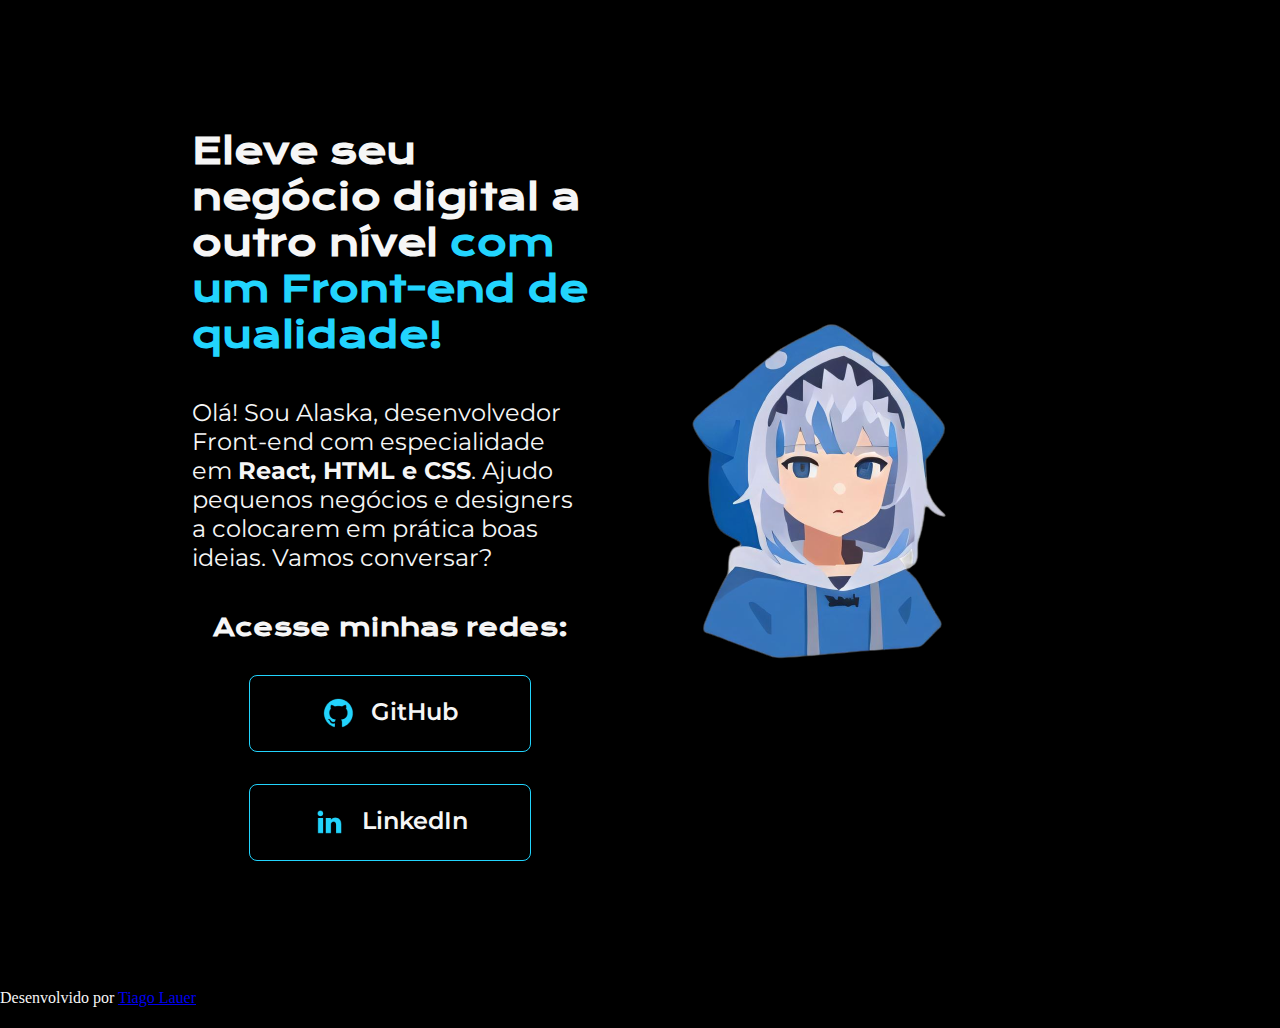
==== index.html @ 2fe94147 "Add files via upload" ====
<!DOCTYPE html>
<html lang="en">

<head>
    <meta charset="UTF-8">
    <meta http-equiv="X-UA-Compatible" content="IE=edge">
    <meta name="viewport" content="width=device-width, initial-scale=1.0">
    <link rel="stylesheet" href="/assets/css/style.css">
    <link rel="preconnect" href="https://fonts.googleapis.com">
    <link rel="preconnect" href="https://fonts.gstatic.com" crossorigin>
    <link href="https://fonts.googleapis.com/css2?family=Krona+One&display=swap" rel="stylesheet">
    <link href="https://fonts.googleapis.com/css2?family=Montserrat&display=swap" rel="stylesheet">

    <title>Portfólio Alura</title>
</head>

<body>
    <header></header>
    <main class="container">
        <section class="container-content">
            <h1 class="container-title">Eleve seu negócio digital a outro nível <strong>com um Front-end de
                    qualidade!</strong></h1>
            <p class="content-text">Olá! Sou Alaska, desenvolvedor Front-end com especialidade em <strong>React, HTML e
                    CSS</strong>. Ajudo
                pequenos
                negócios e designers a colocarem em prática boas ideias. Vamos conversar?</p>
                <div class="links">
                    <h2 class="links_subtitle">Acesse minhas redes:</h2>
                    <a href="https://github.com/tiagolauer" target="_blank" class="links_link">
                        <img src="/assets/img/github.png" alt="Github icon">
                        GitHub
                    </a>
                    <a href="https://www.linkedin.com/in/tiago-lauer-7601871ab/" target="_blank" class="links_link">
                        <img src="/assets/img/linkedin.png" alt="LinkedIn icon">
                        LinkedIn
                    </a>
                </div>
        </section>

        <img src="/assets/img/alaskaboy.png" alt="Picture from alaskaboy">
    </main>
    <footer>
        <p>Desenvolvido por <a href="https://github.com/tiagolauer">Tiago Lauer</a></p>
    </footer>
</body>

</html>
---- assets/css/style.css ----
@import url('https://fonts.googleapis.com/css2?family=Montserrat:wght@600&display=swap');

* {
    margin: 0;
    padding: 0;
}

body {
    height: 100vh;
    background-color: black;
    color: #F6F6F6;
    box-sizing: border-box;
}

.container {
    display: flex;
    align-items: center;
    justify-content: space-between;
    margin: 10% 15%;
}

.container-content {
    width: 615px;
    display: flex;
    flex-direction: column;
    gap: 40px;
}

.container-title {
    font-size: 2.25rem;
    font-family: 'Krona One', sans-serif;
}

.content-text {
    font-size: 1.5rem;
    font-family: 'Montserrat', sans-serif;
}

.links {
    display: flex;
    font-family: 'Montserrat', sans-serif;
    justify-content: space-between;
    flex-direction: column;
    align-items: center;
    gap: 2rem;
}

.links_subtitle {
    font-family: 'Krona One', sans-serif;
    font-size: 1.5rem;
}

.links a {
    text-decoration: none;
}

.links_link {
    justify-content: center;
    display: flex;
    border: 0.1rem solid #22D4FD;
    width: 280px;
    text-align: center;
    color: #F6F6F6;
    border-radius: 0.5rem;
    font-size: 1.5rem;
    padding: 1.34rem 0px;
    font-weight: 600;
    gap: 1rem;
}

.links_link:hover {
    background-color: #272727;
}

strong {
    color: #22D4FD;
}

p strong {
    color: #F6F6F6;
}
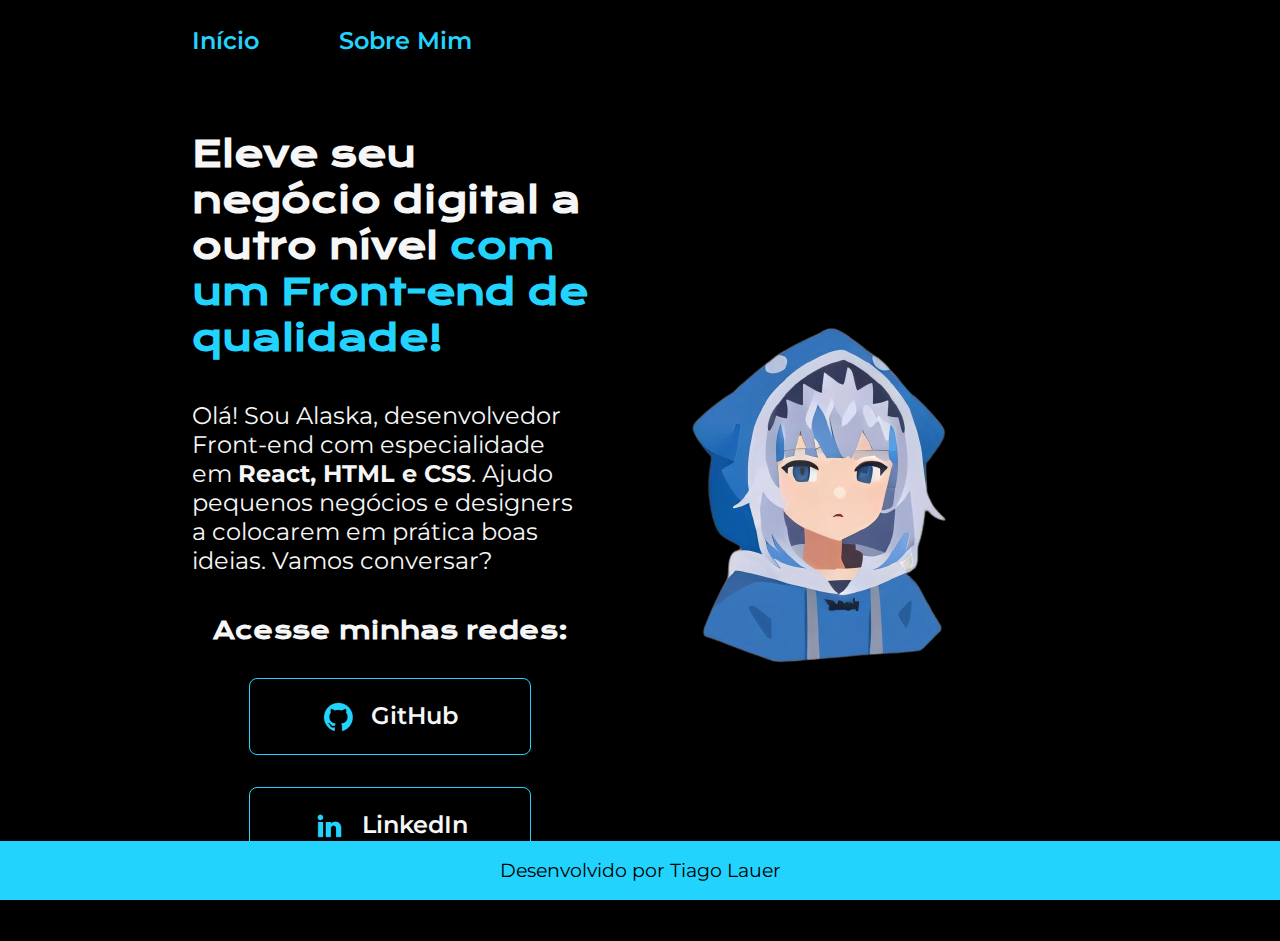
==== commit 5b752252: "Add files via upload" ====
--- a/index.html
+++ b/index.html
@@ -1,47 +1,69 @@
 <!DOCTYPE html>
 <html lang="en">
-
-<head>
-    <meta charset="UTF-8">
-    <meta http-equiv="X-UA-Compatible" content="IE=edge">
-    <meta name="viewport" content="width=device-width, initial-scale=1.0">
-    <link rel="stylesheet" href="/assets/css/style.css">
-    <link rel="preconnect" href="https://fonts.googleapis.com">
-    <link rel="preconnect" href="https://fonts.gstatic.com" crossorigin>
-    <link href="https://fonts.googleapis.com/css2?family=Krona+One&display=swap" rel="stylesheet">
-    <link href="https://fonts.googleapis.com/css2?family=Montserrat&display=swap" rel="stylesheet">
+  <head>
+    <meta charset="UTF-8" />
+    <meta http-equiv="X-UA-Compatible" content="IE=edge" />
+    <meta name="viewport" content="width=device-width, initial-scale=1.0" />
+    <link rel="stylesheet" href="/assets/css/style.css" />
+    <link rel="preconnect" href="https://fonts.googleapis.com" />
+    <link rel="preconnect" href="https://fonts.gstatic.com" crossorigin />
+    <link
+      href="https://fonts.googleapis.com/css2?family=Krona+One&display=swap"
+      rel="stylesheet"
+    />
+    <link
+      href="https://fonts.googleapis.com/css2?family=Montserrat&display=swap"
+      rel="stylesheet"
+    />
 
     <title>Portfólio Alura</title>
-</head>
+  </head>
 
-<body>
-    <header></header>
+  <body>
+    <header class="menu">
+      <nav class="menu_list">
+        <a href="/index.html" class="menu_link">Início</a>
+        <a href="/pages/sobre.html" class="menu_link">Sobre Mim</a>
+      </nav>
+    </header>
     <main class="container">
-        <section class="container-content">
-            <h1 class="container-title">Eleve seu negócio digital a outro nível <strong>com um Front-end de
-                    qualidade!</strong></h1>
-            <p class="content-text">Olá! Sou Alaska, desenvolvedor Front-end com especialidade em <strong>React, HTML e
-                    CSS</strong>. Ajudo
-                pequenos
-                negócios e designers a colocarem em prática boas ideias. Vamos conversar?</p>
-                <div class="links">
-                    <h2 class="links_subtitle">Acesse minhas redes:</h2>
-                    <a href="https://github.com/tiagolauer" target="_blank" class="links_link">
-                        <img src="/assets/img/github.png" alt="Github icon">
-                        GitHub
-                    </a>
-                    <a href="https://www.linkedin.com/in/tiago-lauer-7601871ab/" target="_blank" class="links_link">
-                        <img src="/assets/img/linkedin.png" alt="LinkedIn icon">
-                        LinkedIn
-                    </a>
-                </div>
-        </section>
+      <section class="container-content">
+        <h1 class="container-title">
+          Eleve seu negócio digital a outro nível
+          <strong>com um Front-end de qualidade!</strong>
+        </h1>
+        <p class="content-text">
+          Olá! Sou Alaska, desenvolvedor Front-end com especialidade em
+          <strong>React, HTML e CSS</strong>. Ajudo pequenos negócios e
+          designers a colocarem em prática boas ideias. Vamos conversar?
+        </p>
+        <div class="links">
+          <h2 class="links_subtitle">Acesse minhas redes:</h2>
+          <a
+            href="https://github.com/tiagolauer"
+            target="_blank"
+            class="links_link"
+          >
+            <img src="/assets/img/github.png" alt="Github icon" />
+            GitHub
+          </a>
+          <a
+            href="https://www.linkedin.com/in/tiago-lauer-7601871ab/"
+            target="_blank"
+            class="links_link"
+          >
+            <img src="/assets/img/linkedin.png" alt="LinkedIn icon" />
+            LinkedIn
+          </a>
+        </div>
+      </section>
 
-        <img src="/assets/img/alaskaboy.png" alt="Picture from alaskaboy">
+      <img src="/assets/img/alaskaboy.png" alt="Picture from alaskaboy" />
     </main>
-    <footer>
-        <p>Desenvolvido por <a href="https://github.com/tiagolauer">Tiago Lauer</a></p>
+    <footer id="footer">
+      <p>
+        Desenvolvido por <a href="https://github.com/tiagolauer">Tiago Lauer</a>
+      </p>
     </footer>
-</body>
-
-</html>+  </body>
+</html>
--- a/assets/css/style.css
+++ b/assets/css/style.css
@@ -1,4 +1,14 @@
 @import url('https://fonts.googleapis.com/css2?family=Montserrat:wght@600&display=swap');
+
+:root {
+    --cor-primaria: #000000;
+    --cor-secundaria: #F6F6F6;
+    --cor-terciaria: #22D4FD;
+
+    --fonte-primaria: 'Krona One', sans-serif;
+    --fonte-secundaria: 'Montserrat', sans-serif;
+}
+
 
 * {
     margin: 0;
@@ -6,9 +16,8 @@
 }
 
 body {
-    height: 100vh;
     background-color: black;
-    color: #F6F6F6;
+    color: var(--cor-secundaria);
     box-sizing: border-box;
 }
 
@@ -16,7 +25,7 @@
     display: flex;
     align-items: center;
     justify-content: space-between;
-    margin: 10% 15%;
+    padding: 6% 15%;
 }
 
 .container-content {
@@ -28,17 +37,17 @@
 
 .container-title {
     font-size: 2.25rem;
-    font-family: 'Krona One', sans-serif;
+    font-family: var(--fonte-primaria);
 }
 
 .content-text {
     font-size: 1.5rem;
-    font-family: 'Montserrat', sans-serif;
+    font-family: var(--fonte-secundaria);
 }
 
 .links {
     display: flex;
-    font-family: 'Montserrat', sans-serif;
+    font-family: var(--fonte-secundaria);
     justify-content: space-between;
     flex-direction: column;
     align-items: center;
@@ -46,7 +55,7 @@
 }
 
 .links_subtitle {
-    font-family: 'Krona One', sans-serif;
+    font-family: var(--fonte-primaria);
     font-size: 1.5rem;
 }
 
@@ -57,10 +66,10 @@
 .links_link {
     justify-content: center;
     display: flex;
-    border: 0.1rem solid #22D4FD;
+    border: 0.1rem solid var(--cor-terciaria);
     width: 280px;
     text-align: center;
-    color: #F6F6F6;
+    color: var(--cor-secundaria);
     border-radius: 0.5rem;
     font-size: 1.5rem;
     padding: 1.34rem 0px;
@@ -72,10 +81,47 @@
     background-color: #272727;
 }
 
+#footer {
+    position: fixed;
+    bottom: 0;
+    width: 100%;
+    padding: 1.1rem 0;
+    color: var(--cor-primaria);
+    background-color: var(--cor-terciaria);
+    text-align: center;
+    font-family: var(--fonte-secundaria);
+    font-size: 1.2rem;
+  }
+
+#footer a {
+    text-decoration: none;
+    color: var(--cor-primaria);
+}
+  
+
+.menu {
+
+    padding: 2% 0 0 15%;
+}
+
+.menu_list {
+    display: flex;
+    gap: 80px;
+
+}
+
+.menu_link {
+    font-family: var(--fonte-secundaria);
+    font-weight: 600;
+    font-size: 1.5rem;
+    text-decoration: none;
+    color: var(--cor-terciaria);
+}
+
 strong {
-    color: #22D4FD;
+    color: var(--cor-terciaria);
 }
 
 p strong {
-    color: #F6F6F6;
+    color: var(--cor-secundaria);
 }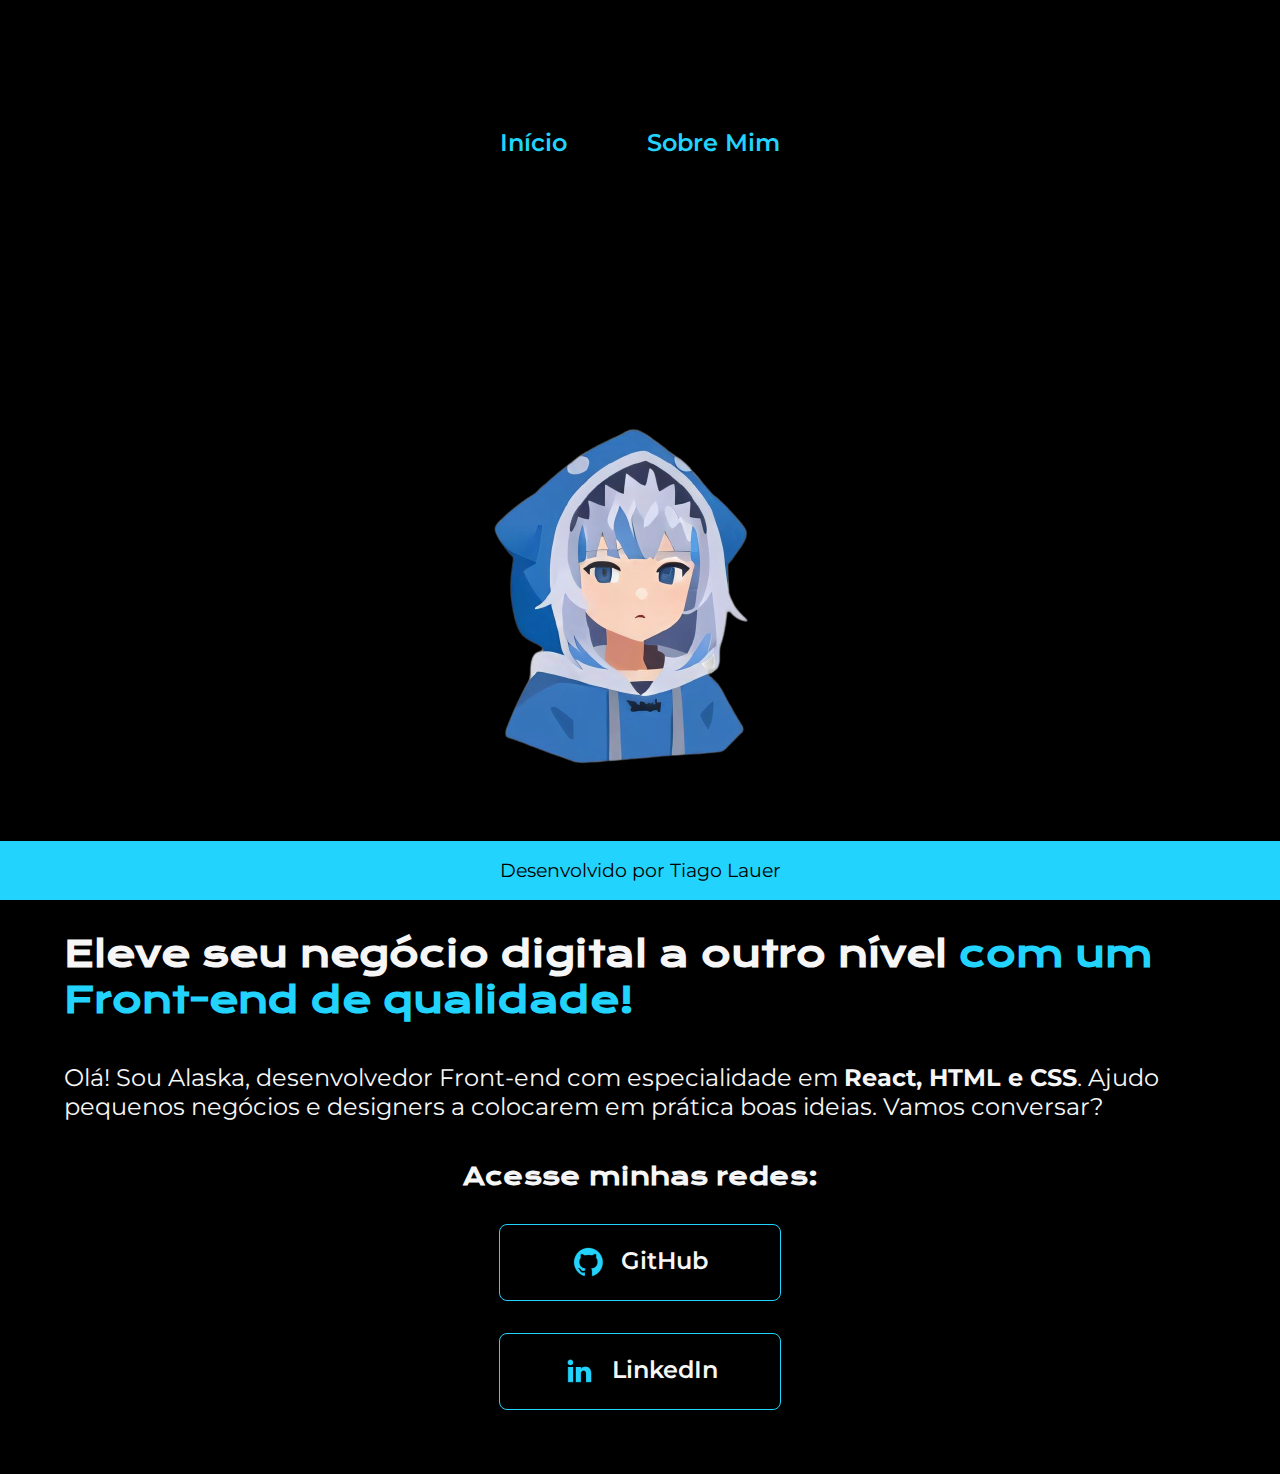
==== commit 986ca315: "Add files via upload" ====
--- a/index.html
+++ b/index.html
@@ -60,10 +60,13 @@
 
       <img src="/assets/img/alaskaboy.png" alt="Picture from alaskaboy" />
     </main>
-    <footer id="footer">
-      <p>
-        Desenvolvido por <a href="https://github.com/tiagolauer">Tiago Lauer</a>
-      </p>
-    </footer>
+    <div class="footer">
+      <footer id="footer">
+        <p>
+          Desenvolvido por
+          <a href="https://github.com/tiagolauer">Tiago Lauer</a>
+        </p>
+      </footer>
+    </div>
   </body>
 </html>
--- a/assets/css/style.css
+++ b/assets/css/style.css
@@ -24,8 +24,9 @@
 .container {
     display: flex;
     align-items: center;
+    gap: 82px;
     justify-content: space-between;
-    padding: 6% 15%;
+    padding: 5% 15%;
 }
 
 .container-content {
@@ -124,4 +125,23 @@
 
 p strong {
     color: var(--cor-secundaria);
+}
+
+@media (max-width: 1300px) {
+    .menu {
+        padding: 10%;
+    }
+
+    .menu_list {
+        justify-content: center;
+    }
+
+    .container {
+        flex-direction: column-reverse;
+        padding: 5%;
+    }
+
+    .container-content {
+        width: auto;
+    }
 }